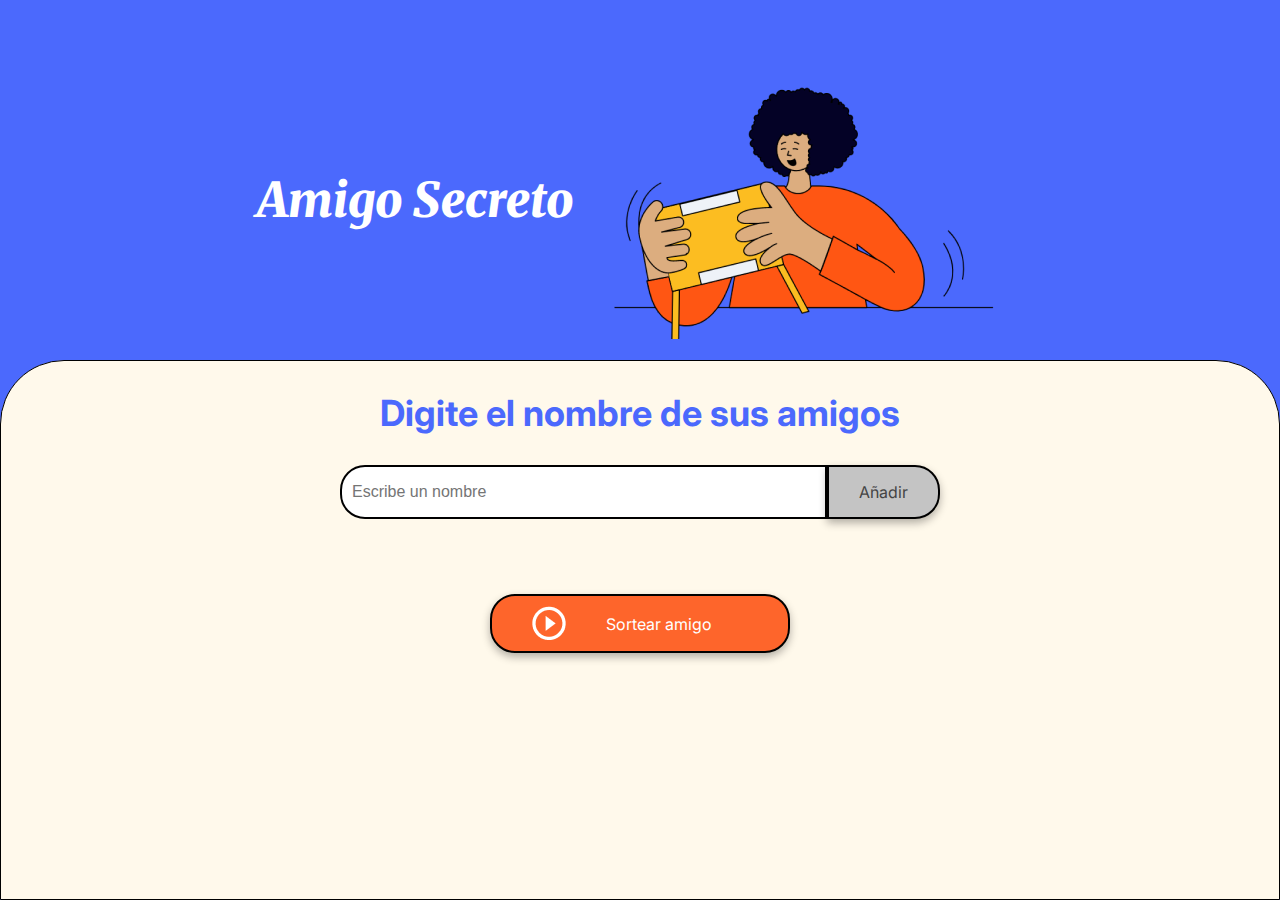
==== challenge-amigo-secreto_esp-main/index.html @ d8ac78e6 "proyecto inicial Alura" ====
<!DOCTYPE html>
<html lang="es">
<head>
    <meta charset="UTF-8">
    <meta name="viewport" content="width=device-width, initial-scale=1.0">
    <link rel="stylesheet" href="style.css">
    <link rel="preconnect" href="https://fonts.googleapis.com">
    <link rel="preconnect" href="https://fonts.gstatic.com" crossorigin>
    <link href="https://fonts.googleapis.com/css2?family=Inter:wght@100;400;700;900&family=Merriweather:ital,wght@0,300;0,400;0,700;0,900;1,300;1,400;1,700;1,900&display=swap" rel="stylesheet">
    <title>Amigo Secreto</title>
</head>

<body>
    <main class="main-content">
        <header class="header-banner">
            <h1 class="main-title">Amigo Secreto</h1>
            <img src="assets/amigo-secreto.png" alt="Imagen representativa de amigo secreto">
        </header>
        
        <section class="input-section">
            <h2 class="section-title">Digite el nombre de sus amigos</h2>
            <div class="input-wrapper">
                <input type="text" id="amigo" class="input-name" placeholder="Escribe un nombre">
                <button class="button-add" onclick="agregarAmigo()">Añadir</button>
            </div>
           
            <ul id="listaAmigos" class="name-list" aria-labelledby="listaAmigos" role="list"></ul>
            <ul id="resultado" class="result-list" aria-live="polite"></ul>

            <div class="button-container">
                <button class="button-draw" onclick="sortearAmigo()" aria-label="Sortear amigo secreto">
                    <img src="assets/play_circle_outline.png" alt="Ícono para sortear">
                    Sortear amigo
                </button>
            </div>
        </section>
    </main>

    <script src="app.js" defer></script>
</body>
</html>
---- challenge-amigo-secreto_esp-main/style.css ----
:root {
    --color-primary: #4B69FD;
    --color-secondary: #FFF9EB;
    --color-tertiary: #C4C4C4;
    --color-button: #fe652b;
    --color-button-hover: #e55720;
    --color-text: #444444;
    --color-white: #FFFFFF;
}

/* Estilos generales */
* {
    margin: 0;
    padding: 0;
    box-sizing: border-box;
}

body {
    height: 100vh;
    background-color: var(--color-primary);
    display: flex;
    justify-content: center;
    align-items: center;
}

.main-content {
    display: flex;
    flex-direction: column;
    height: 100%;
    width: 100%;
}

/* Banner */
.header-banner {
    flex: 40%;
    display: flex;
    justify-content: center;
    align-items: center;
    padding: 40px 0 0;
}

/* Sección de entrada */
.input-section {
    flex: 60%;
    background-color: var(--color-secondary);
    border: 1px solid #000;
    border-radius: 64px 64px 0 0;
    display: flex;
    flex-direction: column;
    align-items: center;
    padding: 20px;
    width: 100%;
}

/* Títulos */
.main-title {
    font-size: 48px;
    font-family: "Merriweather", serif;
    font-weight: 900;
    font-style: italic;
    color: var(--color-white);
}

.section-title {
    font-family: "Inter", serif;
    font-size: 36px;
    font-weight: 700;
    color: var(--color-primary);
    margin: 10px 0;
    text-align: center;
}

/* Contenedores de entrada y botón */
.input-wrapper {
    display: flex;
    justify-content: center;
    width: 100%;
    max-width: 600px;
    margin-top: 20px;
}

.input-name {
    width: 100%;
    padding: 10px;
    border: 2px solid #000;
    border-radius: 25px 0 0 25px;
    font-size: 16px;
}

.button-container {
    width: 300px;
    justify-content: center;
}

/* Estilos de entrada de texto */
.input-title {
    flex: 1;
    padding: 10px 15px;
    font-size: 16px;
    border: 2px solid #333;
    border-right: none;
    border-radius: 25px 0 0 25px;
    font-family: "Merriweather", serif;
    box-shadow: 0 4px 8px rgba(0, 0, 0, 0.3);
}

/* Estilos de botón */
button {
    padding: 15px 30px;
    font-family: "Inter", sans-serif;
    font-size: 16px;
    border: 2px solid #000;
    border-radius: 25px;
    box-shadow: 0 4px 8px rgba(0, 0, 0, 0.3);
    cursor: pointer;
}

.button-add {
    background-color: var(--color-tertiary);
    color: var(--color-text);
    border-radius: 0 25px 25px 0;
}

.button-add:hover {
    background-color: #a1a1a1;
}

/* Listas */
ul {
    list-style-type: none;
    color: var(--color-text);
    font-family: "Inter", sans-serif;
    font-size: 18px;
    margin: 20px 0;
}

.result-list {
    margin-top: 15px;
    color: #05DF05;
    font-size: 22px;
    font-weight: bold;
    text-align: center;
}

/* Botón de sortear título */
.button-draw {
    display: flex;
    align-items: center;
    width: 100%;
    padding: 10px 40px;
    color: var(--color-white);
    background-color: var(--color-button);
    font-size: 16px;
}

.button-draw img {
    margin-right: 40px;
}

.button-draw:hover {
    background-color: var(--color-button-hover);
}
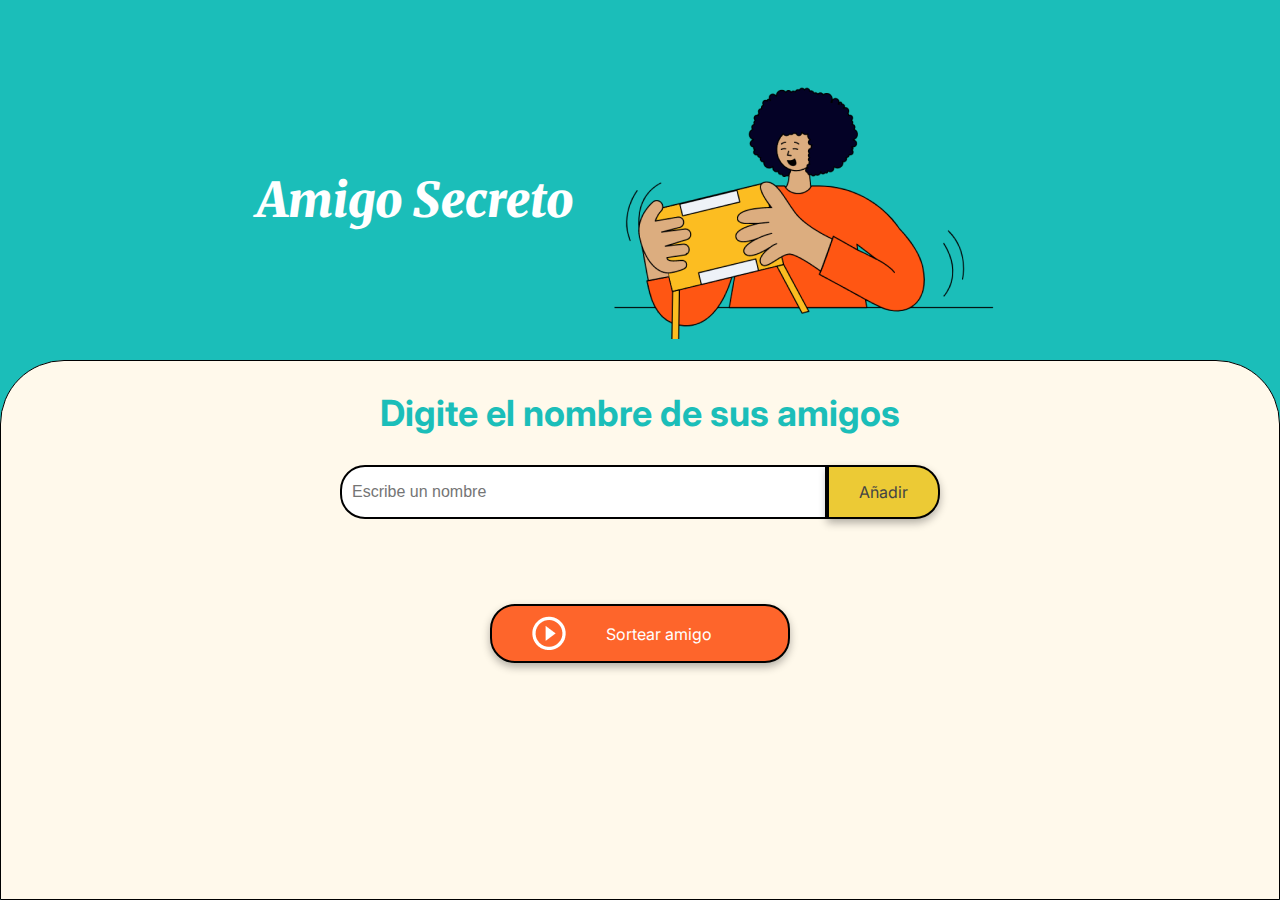
==== commit 6c140818: "se agregan validaciones y se optimizan los mensajes de error creando una funcion especifica" ====
--- a/challenge-amigo-secreto_esp-main/index.html
+++ b/challenge-amigo-secreto_esp-main/index.html
@@ -20,10 +20,10 @@
         <section class="input-section">
             <h2 class="section-title">Digite el nombre de sus amigos</h2>
             <div class="input-wrapper">
-                <input type="text" id="amigo" class="input-name" placeholder="Escribe un nombre">
+                <input type="text" id="amigo" class="input-name" placeholder="Escribe un nombre" required>
                 <button class="button-add" onclick="agregarAmigo()">Añadir</button>
             </div>
-           
+            <p id="mensajeError"></p>
             <ul id="listaAmigos" class="name-list" aria-labelledby="listaAmigos" role="list"></ul>
             <ul id="resultado" class="result-list" aria-live="polite"></ul>
 
--- a/challenge-amigo-secreto_esp-main/style.css
+++ b/challenge-amigo-secreto_esp-main/style.css
@@ -1,7 +1,7 @@
 :root {
-    --color-primary: #4B69FD;
+    --color-primary: #1bbeb9;
     --color-secondary: #FFF9EB;
-    --color-tertiary: #C4C4C4;
+    --color-tertiary: #ecca35;
     --color-button: #fe652b;
     --color-button-hover: #e55720;
     --color-text: #444444;
@@ -122,13 +122,13 @@
 }
 
 .button-add:hover {
-    background-color: #a1a1a1;
+    background-color: #e49e12;
 }
 
 /* Listas */
 ul {
     list-style-type: none;
-    color: var(--color-text);
+    color: var(--color-primary);
     font-family: "Inter", sans-serif;
     font-size: 18px;
     margin: 20px 0;
@@ -160,3 +160,9 @@
 .button-draw:hover {
     background-color: var(--color-button-hover);
 }
+
+#mensajeError{
+    color: #e55720;
+    padding: 5px;
+    font-weight: bold;
+}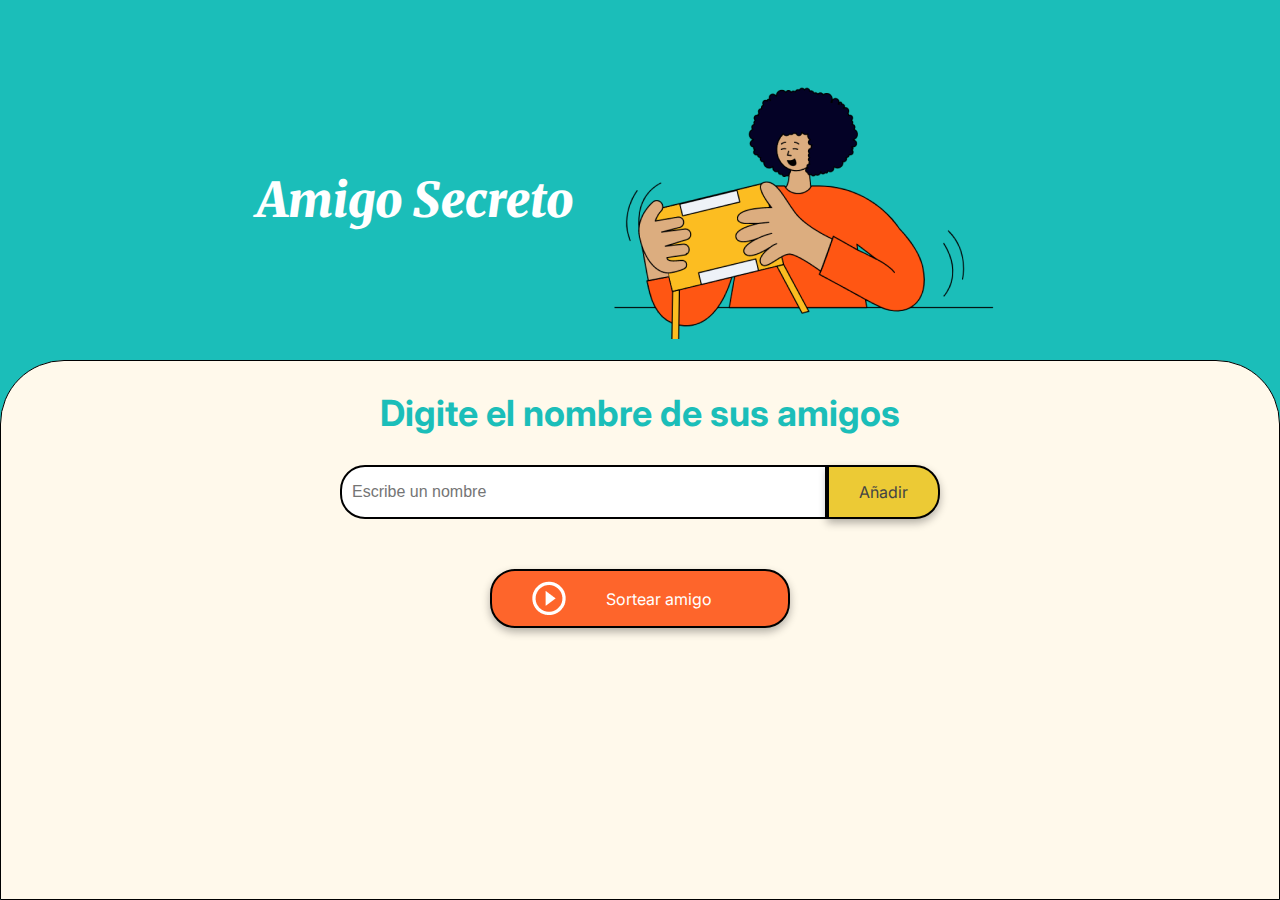
==== commit d480e68b: "se crea base funcion sortearAmigo" ====
--- a/challenge-amigo-secreto_esp-main/index.html
+++ b/challenge-amigo-secreto_esp-main/index.html
@@ -25,7 +25,7 @@
             </div>
             <p id="mensajeError"></p>
             <ul id="listaAmigos" class="name-list" aria-labelledby="listaAmigos" role="list"></ul>
-            <ul id="resultado" class="result-list" aria-live="polite"></ul>
+            
 
             <div class="button-container">
                 <button class="button-draw" onclick="sortearAmigo()" aria-label="Sortear amigo secreto">
@@ -33,6 +33,7 @@
                     Sortear amigo
                 </button>
             </div>
+            <ul id="resultado" class="result-list" aria-live="polite"></ul>
         </section>
     </main>
 
